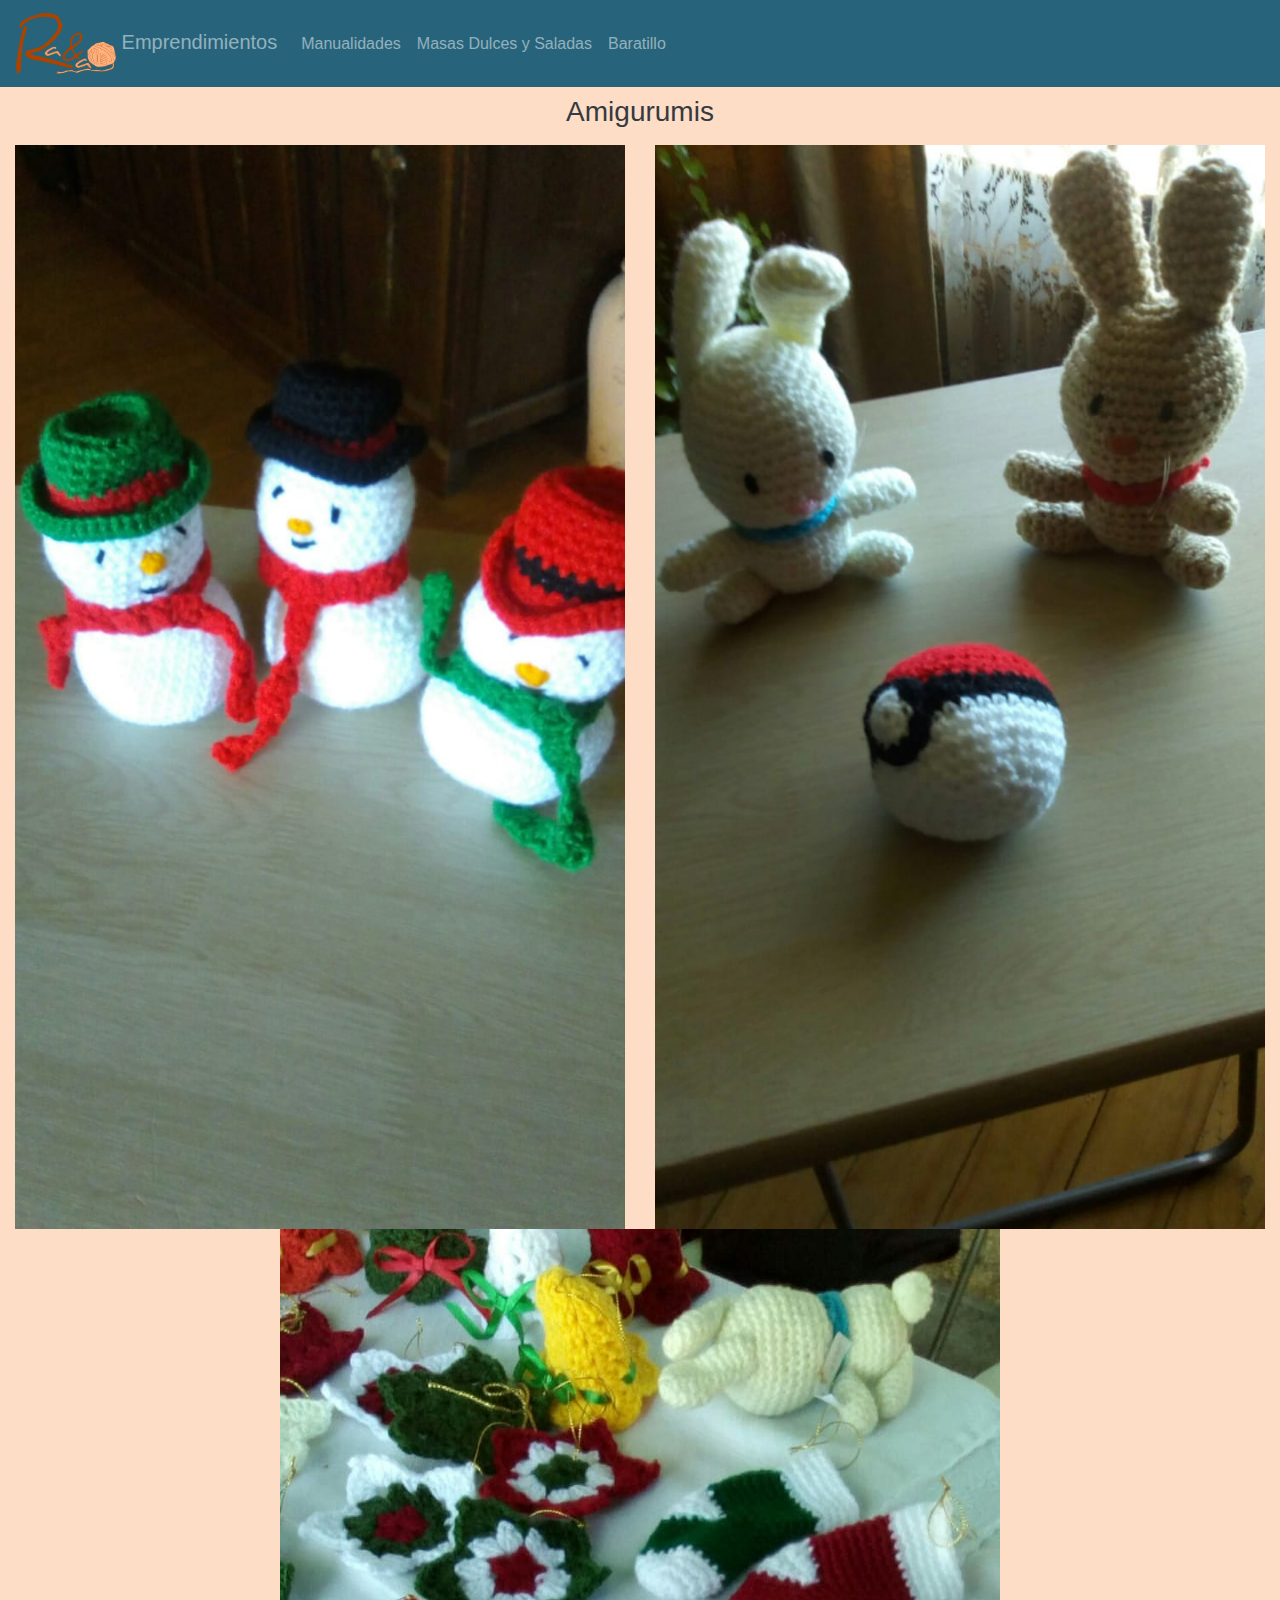
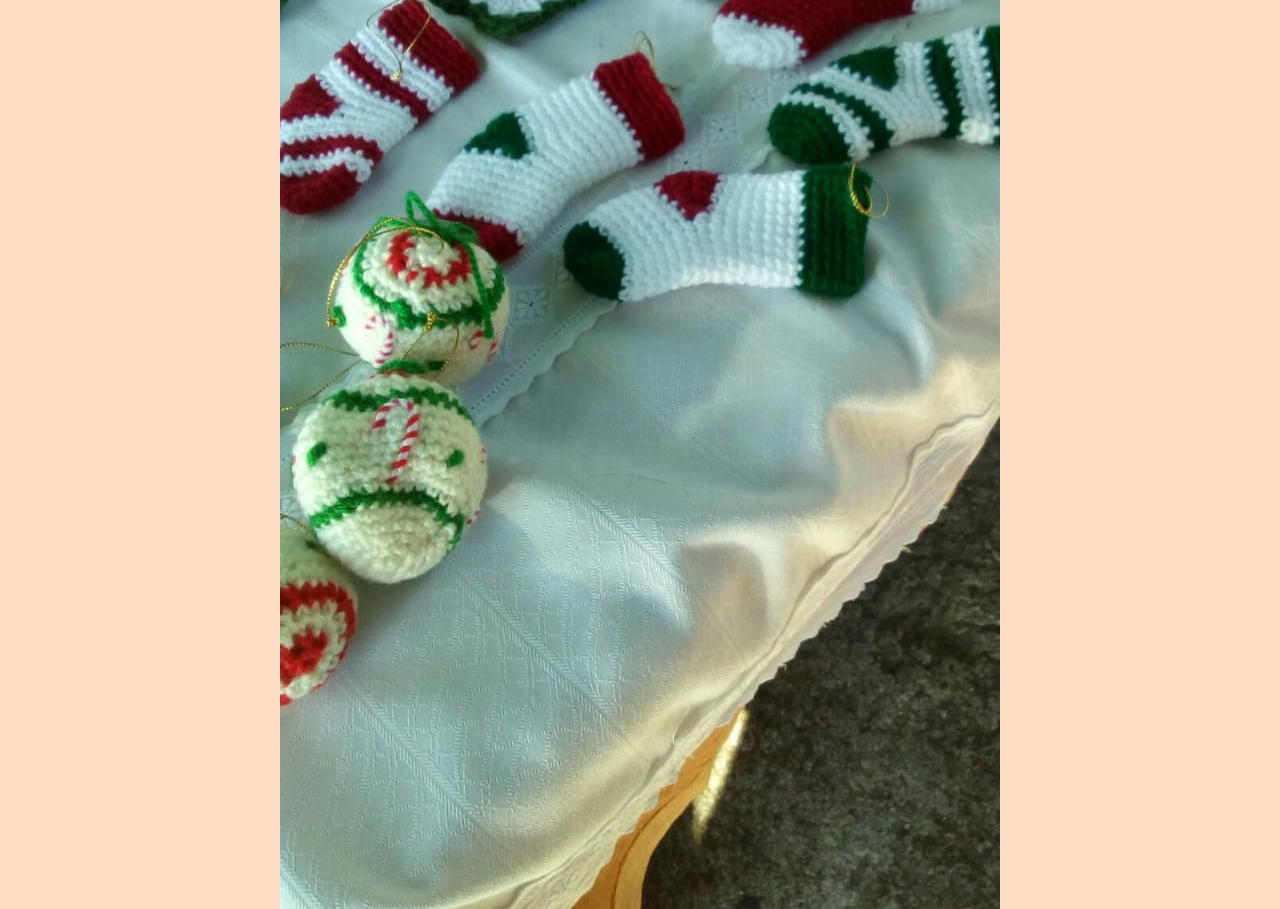
==== amigurumis.html @ 55a7489d "Baratillo y Especificacion" ====
<!DOCTYPE html>
<html lang="es">
<head>
  <title>Emprendimientos Ra & Ra</title>
  <meta charset="utf-8">
	<meta name="viewport" content="width=device-width, initial-scale=1">
	<link rel="icon" href="./src/favicon.png" type="image/png">
  <link rel="stylesheet" href="https://maxcdn.bootstrapcdn.com/bootstrap/4.3.1/css/bootstrap.min.css">
  <link rel="stylesheet" href="./app.css">
  <script src="https://ajax.googleapis.com/ajax/libs/jquery/3.4.1/jquery.min.js"></script>
  <script src="https://cdnjs.cloudflare.com/ajax/libs/popper.js/1.14.7/umd/popper.min.js"></script>
	<script src="https://maxcdn.bootstrapcdn.com/bootstrap/4.3.1/js/bootstrap.min.js"></script>
	<script src="./app.js"></script>
</head>
<body>
	<nav class="navbar navbar-expand-md bg-teal navbar-dark">
		<a class="navbar-brand" href="./index.html">
			<img src="./src/logo-madeja.png" alt="Logo" style="width:100px;">
			<span class="d-none d-sm-inline text-white-50">Emprendimientos</span>
		</a>
		<button class="navbar-toggler" type="button" data-toggle="collapse" data-target="#collapsibleNavbar">
			<span class="navbar-toggler-icon"></span>
		</button>
		<div class="collapse navbar-collapse" id="collapsibleNavbar">
			<ul class="navbar-nav">
				<li class="nav-item">
					<a class="nav-link" href="./index.html">Manualidades</a>
				</li>
				<li class="nav-item">
					<a class="nav-link" href="./masas.html">Masas Dulces y Saladas</a>
				</li>
				<li class="nav-item">
					<a class="nav-link" href="./baratillo.html">Baratillo</a>
				</li>
			</ul>
		</div>
	</nav>
	<div class="container-fluid bg-beige text-dark text-center">
		<div class="row pt-2">
			<div class="col-sm">
				<h3>Amigurumis</h3>
			</div>
		</div>
		<div class="row pt-2">
			<div class="col-sm-6">
				<img src="./src/amigurumis_1.jpeg" class="img-fluid">
      </div>
			<div class="col-sm-6">
        <img src="./src/amigurumis_2.jpeg" class="img-fluid">
      </div>
    </div>
		<div class="row">
      <div class="col-sm">
        <img src="./src/adornos_navidad_4.jpeg" class="img-fluid">
      </div>
    </div>
	</div> 
</body>
</html>
---- app.css ----
.bg-teal {
  background-color: #27647B !important;
}

.bg-beige {
  background-color:	#FDDDC6 !important;
}

.border-teal {
  border-color: #27647B !important;
}
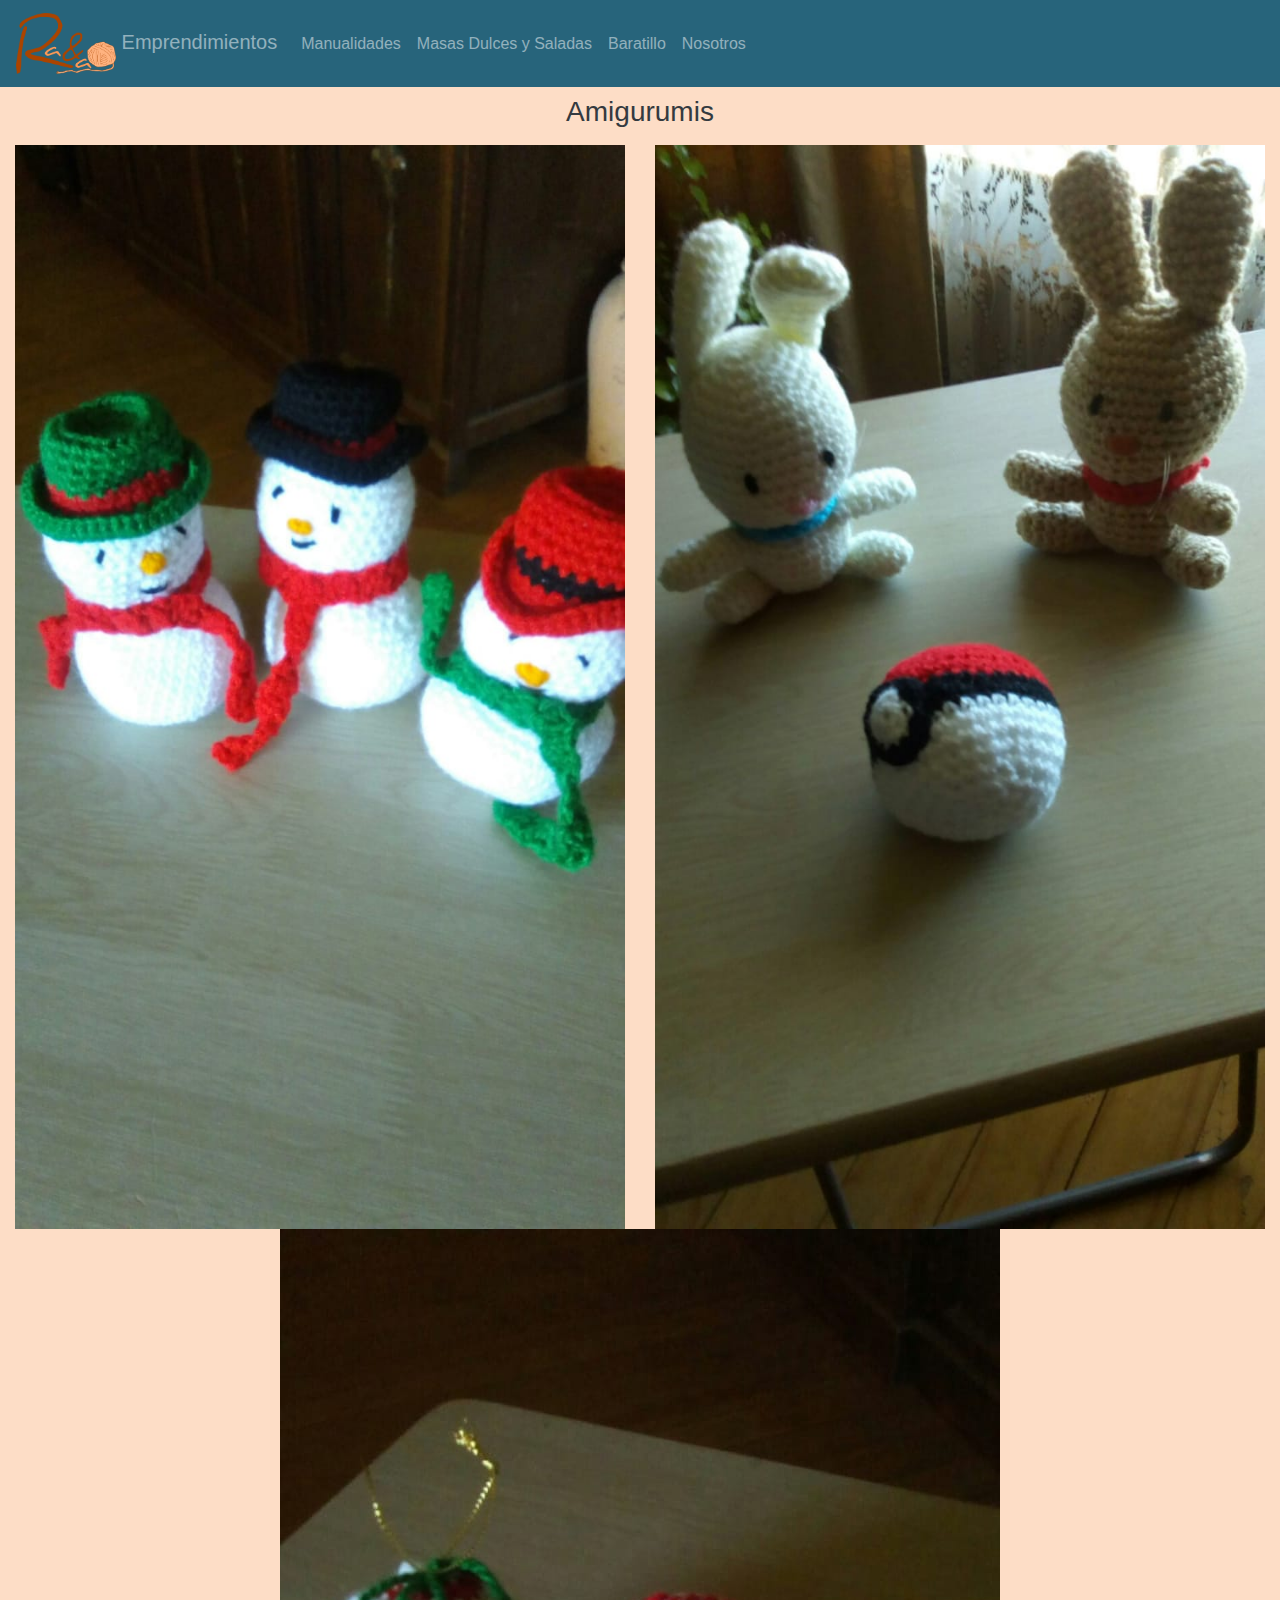
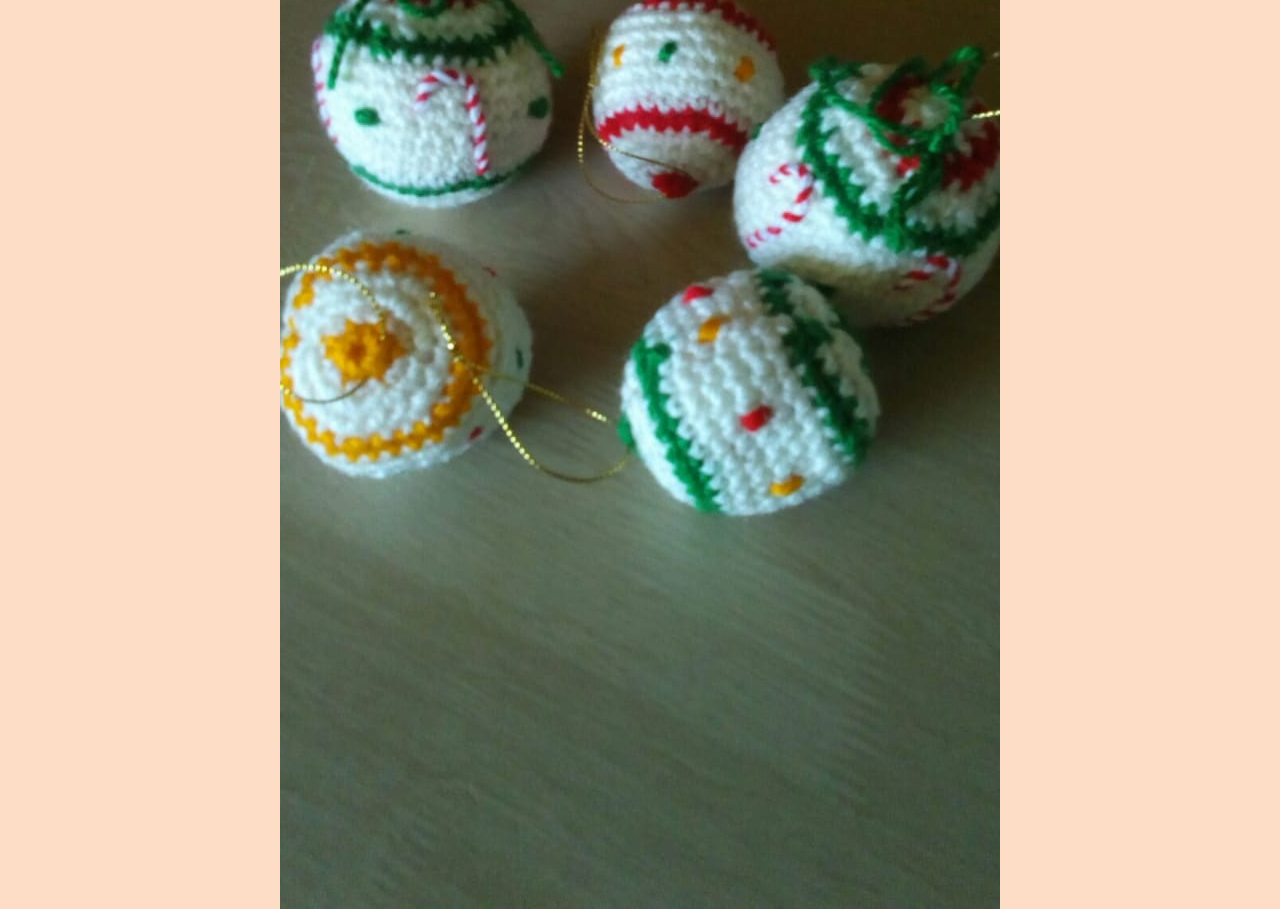
==== commit d10c356b: "Nosotros" ====
--- a/amigurumis.html
+++ b/amigurumis.html
@@ -12,7 +12,7 @@
 	<script src="https://maxcdn.bootstrapcdn.com/bootstrap/4.3.1/js/bootstrap.min.js"></script>
 	<script src="./app.js"></script>
 </head>
-<body>
+<body class="bg-beige">
 	<nav class="navbar navbar-expand-md bg-teal navbar-dark">
 		<a class="navbar-brand" href="./index.html">
 			<img src="./src/logo-madeja.png" alt="Logo" style="width:100px;">
@@ -32,10 +32,13 @@
 				<li class="nav-item">
 					<a class="nav-link" href="./baratillo.html">Baratillo</a>
 				</li>
+				<li class="nav-item">
+					<a class="nav-link" href="./nosotros.html">Nosotros</a>
+				</li>
 			</ul>
 		</div>
 	</nav>
-	<div class="container-fluid bg-beige text-dark text-center">
+	<div class="container-fluid text-dark text-center">
 		<div class="row pt-2">
 			<div class="col-sm">
 				<h3>Amigurumis</h3>
@@ -51,7 +54,7 @@
     </div>
 		<div class="row">
       <div class="col-sm">
-        <img src="./src/adornos_navidad_4.jpeg" class="img-fluid">
+        <img src="./src/adornos_navidad_2.jpeg" class="img-fluid">
       </div>
     </div>
 	</div> 
